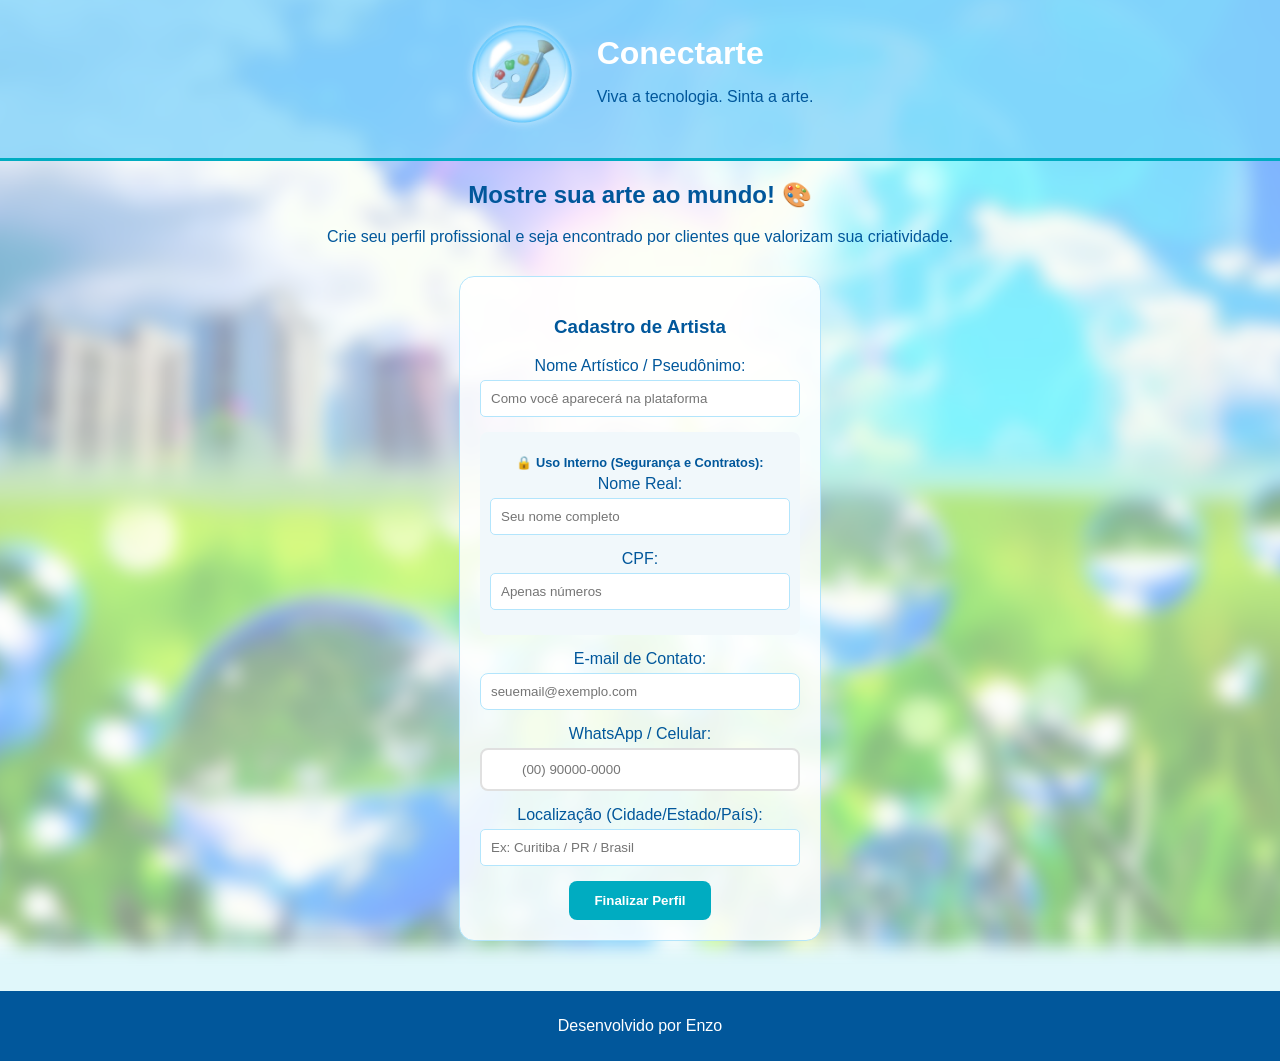
==== cadastro-artista.html @ d7d666f0 "Adição de arquivos" ====
<!DOCTYPE html>
<html lang="pt-br">

<head>
    <meta charset="UTF-8">
    <title>Conectarte - Início</title>
    <link rel="stylesheet" href="CSS/index.css">
    <link rel="stylesheet" href="CSS/style.css">
</head>

<body>
    <div id="fundo-site"></div>
    <div id="cabecalho">
        <img src="Imagens/logo_conectarte.png" alt="Logo Conectarte" class="logo">
        <div class="texto-cabecalho">
            <h1>Conectarte</h1>
            <p>Viva a tecnologia. Sinta a arte.</p>
        </div>
    </div>

    <div id="conteudo-principal">
        <div class="texto-apresentacao">
            <h2>Mostre sua arte ao mundo! 🎨</h2>
            <p>Crie seu perfil profissional e seja encontrado por clientes que valorizam sua criatividade.</p>
        </div>

        <div id="sessao-login">
            <h3>Cadastro de Artista</h3>
            <form action="sucesso.html">
                <label>Nome Artístico / Pseudônimo:</label>
                <input type="text" placeholder="Como você aparecerá na plataforma" required>

                <div style="background-color: #f1f8fb; padding: 10px; border-radius: 8px; margin-bottom: 15px;">
                    <p style="font-size: 0.8rem; color: #01579b; margin-bottom: 5px;"><strong>🔒 Uso Interno (Segurança
                            e Contratos):</strong></p>
                    <label>Nome Real:</label>
                    <input type="text" placeholder="Seu nome completo" required>

                    <label>CPF:</label>
                    <input type="text" pattern="\d{11}" placeholder="Apenas números" required>
                </div>

                <label>E-mail de Contato:</label>
                <input type="email" placeholder="seuemail@exemplo.com" required>

                <label for="whatsapp">WhatsApp / Celular:</label>
                <div class="campo-icone">
                    <input type="tel" id="whatsapp" name="whatsapp" placeholder="(00) 90000-0000"
                        pattern="\(\d{2}\)\s\d{5}-\d{4}" title="Formato esperado: (00) 90000-0000" required>
                </div>

                <label>Localização (Cidade/Estado/País):</label>
                <input type="text" placeholder="Ex: Curitiba / PR / Brasil" required>

                <button type="submit" class="botao-conectar">Finalizar Perfil</button>
            </form>
        </div>
        <div id="rodape">
            <p>Desenvolvido por Enzo</p>
        </div>


</body>

</html>
---- CSS/index.css ----
body {
    font-family: Arial, Helvetica, sans-serif;
    background-color: #e0f7fa;
    color: #01579b;
    margin: 0;
    padding: 0;
    text-align: center;
}

h1 {
    color: #ffffff;
    margin: 10px 0;
}

input[type="submit"] {
    background-color: #00acc1;
    color: white;
    padding: 10px 20px;
    border: none;
    border-radius: 5px;
    cursor: pointer;
    font-weight: bold;
}

input[type="text"],
input[type="email"],
select {
    width: 100%;
    padding: 10px;
    margin-top: 5px;
    margin-bottom: 15px;
    display: inline-block;
    border: 1px solid #b3e5fc;
    border-radius: 8px;
    box-sizing: border-box;
    color: #01579b;
}

table {
    width: 80%;
    margin: 20px auto;
    background-color: rgba(255, 255, 255, 0.7);
    border-collapse: collapse;
}

th {
    background-color: #00acc1;
    color: white;
    padding: 10px;
    border: 1px solid #01579b;
}

td {
    text-align: left;
    padding: 10px;
    border: 1px solid #b3e5fc;
}

#fundo-site {
    position: fixed;
    top: 0;
    left: 0;
    width: 100%;
    height: 100%;
    z-index: -1;
    background-image: linear-gradient(rgba(255, 255, 255, 0.5), rgba(255, 255, 255, 0.5)),
        url('../Imagens/fundo_conectarte.jpg');
    background-size: cover;
    background-position: center;
    background-attachment: fixed;
    filter: blur(8px);
    transform: scale(1.1);
}
---- CSS/style.css ----
.logo {
    width: 110px;
    height: auto;
    margin-bottom: 10px;
    filter: drop-shadow(0px 0px 5px rgba(255, 255, 255, 0.5));
}

.texto-cabecalho {
    text-align: left; 
}

.texto-cabecalho h1 {
    margin: 0;
}

.botoes-nicho {
    display: flex;
    flex-direction: column;
    gap: 15px;
    margin-top: 20px;
}

.botao-conectar {
    background-color: #00acc1; /* O azul que você já usa */
    color: white;
    padding: 12px 25px;
    border: none;             /* Isso remove a borda preta padrão */
    border-radius: 8px;
    cursor: pointer;
    font-weight: bold;
    transition: background 0.3s, transform 0.2s;
    outline: none;            /* Remove a linha de seleção ao clicar */
}

.botao-conectar:hover {
    background-color: #01579b;
    transform: scale(1.02);   /* Dá um leve zoom ao passar o mouse */
}

/* Aplica o estilo em todos os campos de uma vez */
input[type="text"], 
input[type="url"], 
input[type="number"], 
select, 
textarea {
    width: 100%;
    padding: 10px;
    margin-top: 5px;
    margin-bottom: 15px;
    border: 1px solid #b3e5fc; /* Uma borda azul bem clarinha */
    border-radius: 5px;
    background-color: white;
    color: #333;
    font-family: 'Segoe UI', Tahoma, Geneva, Verdana, sans-serif;
    box-sizing: border-box;    /* Garante que o campo não passe do limite da caixa */
}

/* Efeito de foco: quando o usuário clica para digitar */
input:focus, select:focus, textarea:focus {
    border-color: #00acc1;     /* A borda fica do azul do seu tema */
    outline: none;
    box-shadow: 0 0 5px rgba(0, 172, 193, 0.3); /* Um brilho azul suave */
}

/* 1. Esconde o input real de forma que ele ainda funcione para o navegador */
input[type="file"] {
    width: 0.1px;
    height: 0.1px;
    opacity: 0;
    overflow: hidden;
    position: absolute;
    z-index: -1;
}

/* 2. Estiliza o Label para parecer um botão da Conectarte */
.botao-upload {
    display: inline-block;
    width: 100%;
    padding: 12px;
    background-color: #ffffff;
    color: #00acc1;
    border: 2px dashed #00acc1; /* Borda tracejada dá ideia de "solte aqui" */
    border-radius: 8px;
    text-align: center;
    cursor: pointer;
    font-weight: bold;
    transition: all 0.3s;
    box-sizing: border-box;
    margin-bottom: 15px;
}

/* 3. Efeito ao passar o mouse */
.botao-upload:hover {
    background-color: #e0f7fa;
    border-style: solid;
    transform: translateY(-2px);
}

/* 4. Efeito quando o usuário usa o teclado (acessibilidade) */
input[type="file"]:focus + .botao-upload {
    outline: 2px solid #01579b;
}

select, textarea {
    width: 100%;
    padding: 10px;
    margin: 10px 0 20px 0;
    border: 1px solid #ccc;
    border-radius: 5px;
    display: block;
    box-sizing: border-box;
    font-family: inherit;
}

textarea {
    resize: none;
}

.campo-icone {
    width: 100%;
    display: block; /* Evita que ela tente ficar ao lado de outros elementos */
}

/* Estilo específico para o input de WhatsApp */
input[type="tel"] {
    width: 100%;             /* Ocupa toda a largura disponível */
    box-sizing: border-box;  /* ESSENCIAL: Inclui o padding no cálculo da largura */
    padding: 12px 12px 12px 40px; 
    margin-top: 5px;
    margin-bottom: 15px;
    display: block;          /* Garante que ele se comporte como um bloco */
    
    /* Mantenha o resto das suas configurações (border, background-image, etc) */
    border: 2px solid #e0e0e0;
    border-radius: 8px;
    background-image: url('https://cdn-icons-png.flaticon.com/512/733/733585.png');
    background-repeat: no-repeat;
    background-size: 20px;
    background-position: 12px center;
}

/* Efeito quando o usuário clica no campo */
input[type="tel"]:focus {
    border-color: #25D366; /* Cor oficial do WhatsApp */
    box-shadow: 0 0 8px rgba(37, 211, 102, 0.2);
    outline: none;
}

#cabecalho {
    background-color: #81d4fac5;
    padding: 20px 40px;
    border-bottom: 3px solid #00acc1;
    display: flex;          
    flex-direction: row;    
    align-items: center;    
    justify-content: center; 
    gap: 20px;             
}

#sessao-login {
    background-color: rgba(255, 255, 255, 0.849);
    width: 320px;
    margin: 30px auto;
    padding: 20px;
    border-radius: 15px;
    border: 1px solid #b3e5fc;
}

#rodape {
    background-color: #01579b;
    color: white;
    padding: 10px;
    margin-top: 50px;
}
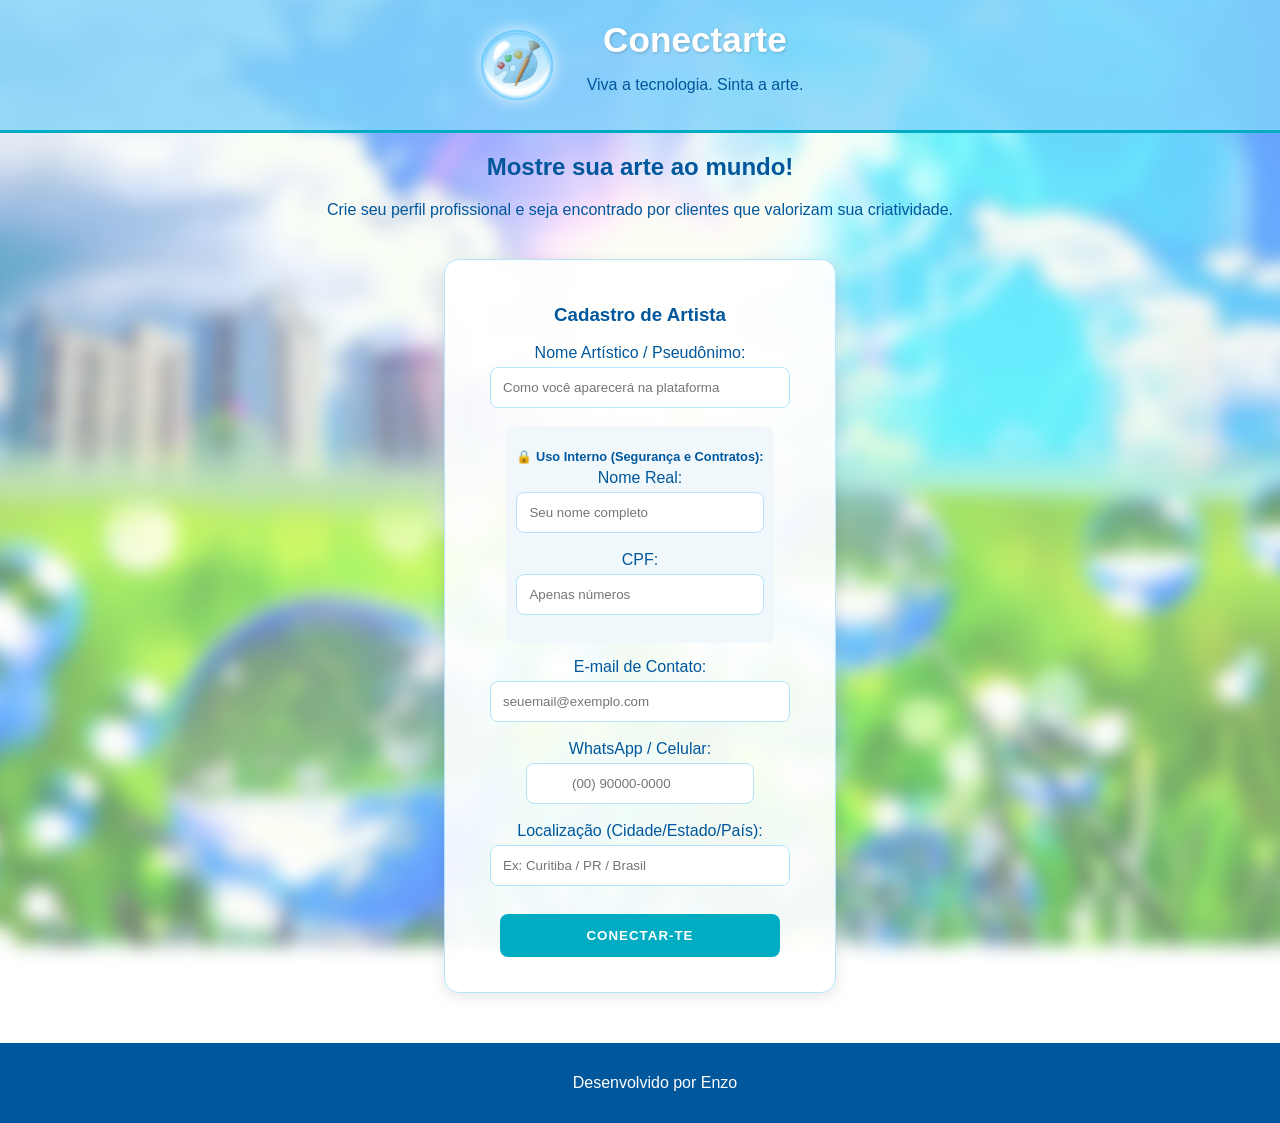
==== commit c125cf9b: "Atualização final dos arquivos do projeto" ====
--- a/cadastro-artista.html
+++ b/cadastro-artista.html
@@ -20,13 +20,13 @@
 
     <div id="conteudo-principal">
         <div class="texto-apresentacao">
-            <h2>Mostre sua arte ao mundo! 🎨</h2>
+            <h2>Mostre sua arte ao mundo!</h2>
             <p>Crie seu perfil profissional e seja encontrado por clientes que valorizam sua criatividade.</p>
         </div>
 
         <div id="sessao-login">
             <h3>Cadastro de Artista</h3>
-            <form action="sucesso.html">
+            <form action="inicio.html">
                 <label>Nome Artístico / Pseudônimo:</label>
                 <input type="text" placeholder="Como você aparecerá na plataforma" required>
 
@@ -52,7 +52,7 @@
                 <label>Localização (Cidade/Estado/País):</label>
                 <input type="text" placeholder="Ex: Curitiba / PR / Brasil" required>
 
-                <button type="submit" class="botao-conectar">Finalizar Perfil</button>
+                <button type="submit" class="botao-conectar">Conectar-te</button>
             </form>
         </div>
         <div id="rodape">
--- a/CSS/index.css
+++ b/CSS/index.css
@@ -1,61 +1,14 @@
+/* Configurações de Base e Tipografia */
 body {
-    font-family: Arial, Helvetica, sans-serif;
-    background-color: #e0f7fa;
-    color: #01579b;
+    font-family: 'Segoe UI', Tahoma, Geneva, Verdana, sans-serif;
     margin: 0;
     padding: 0;
     text-align: center;
+    color: #01579b;
+    overflow-x: hidden;
 }
 
-h1 {
-    color: #ffffff;
-    margin: 10px 0;
-}
-
-input[type="submit"] {
-    background-color: #00acc1;
-    color: white;
-    padding: 10px 20px;
-    border: none;
-    border-radius: 5px;
-    cursor: pointer;
-    font-weight: bold;
-}
-
-input[type="text"],
-input[type="email"],
-select {
-    width: 100%;
-    padding: 10px;
-    margin-top: 5px;
-    margin-bottom: 15px;
-    display: inline-block;
-    border: 1px solid #b3e5fc;
-    border-radius: 8px;
-    box-sizing: border-box;
-    color: #01579b;
-}
-
-table {
-    width: 80%;
-    margin: 20px auto;
-    background-color: rgba(255, 255, 255, 0.7);
-    border-collapse: collapse;
-}
-
-th {
-    background-color: #00acc1;
-    color: white;
-    padding: 10px;
-    border: 1px solid #01579b;
-}
-
-td {
-    text-align: left;
-    padding: 10px;
-    border: 1px solid #b3e5fc;
-}
-
+/* Fundo com efeito Blur (Frutiger Aero Style) */
 #fundo-site {
     position: fixed;
     top: 0;
@@ -63,11 +16,156 @@
     width: 100%;
     height: 100%;
     z-index: -1;
-    background-image: linear-gradient(rgba(255, 255, 255, 0.5), rgba(255, 255, 255, 0.5)),
+    background-image: linear-gradient(rgba(255, 255, 255, 0.4), rgba(255, 255, 255, 0.4)),
         url('../Imagens/fundo_conectarte.jpg');
     background-size: cover;
     background-position: center;
     background-attachment: fixed;
     filter: blur(8px);
-    transform: scale(1.1);
+    transform: scale(1.1); /* Evita bordas brancas no blur */
+}
+
+/* Barra Superior Fixa (LinkedIn/CIEE) */
+.barra-superior {
+    width: 95%; /* Não encosta nas bordas para parecer que flutua */
+    max-width: 1200px;
+    margin: 10px auto;
+    background: rgba(255, 255, 255, 0.25);
+    backdrop-filter: blur(15px); /* Efeito de vidro fosco */
+    -webkit-backdrop-filter: blur(15px);
+    border: 1px solid rgba(255, 255, 255, 0.4);
+    border-radius: 50px; /* Bordas bem arredondadas */
+    position: fixed;
+    top: 0; left: 0; right: 0;
+    z-index: 1000;
+    box-shadow: 0 8px 32px rgba(0, 172, 193, 0.2);
+}
+
+.container-menu {
+    display: flex;
+    justify-content: space-between;
+    align-items: center;
+    padding: 8px 25px;
+}
+
+.emblema-nivel {
+    padding: 5px 15px;
+    border-radius: 20px;
+    font-size: 0.8rem;
+    font-weight: bold;
+    color: white;
+    text-shadow: 1px 1px 2px rgba(0,0,0,0.2);
+}
+
+.agua { background: linear-gradient(to bottom, #4fc3f7, #0288d1); }
+.bolha { background: linear-gradient(to bottom, #81c784, #388e3c); } /* Verde Água */
+.cristalino { background: linear-gradient(to bottom, #ba68c8, #7b1fa2); }
+
+.lista-abas {
+    display: flex;
+    gap: 10px;
+}
+
+.aba-item {
+    text-decoration: none;
+    color: #01579b;
+    font-weight: 600;
+    font-size: 0.9rem;
+    padding: 10px 15px;
+    border-radius: 25px;
+    transition: 0.3s;
+}
+
+.aba-item:hover {
+    background: rgba(255, 255, 255, 0.5);
+    color: #00acc1;
+    box-shadow: inset 0 0 10px rgba(255, 255, 255, 0.8);
+}
+
+.lista-abas a {
+    text-decoration: none;
+    color: #01579b;
+    font-weight: bold;
+    padding: 8px 12px;
+    transition: 0.3s;
+    border-radius: 5px;
+}
+
+.lista-abas a:hover {
+    background-color: #e0f7fa;
+}
+
+/* Cabeçalho da Página (Logo e Título) */
+#cabecalho {
+    background-color: rgba(129, 212, 250, 0.8); /* Mais brilho e transparência */
+    padding: 20px;
+    border-bottom: 3px solid #00acc1;
+    display: flex;
+    align-items: center;
+    justify-content: center;
+    gap: 30px; /* Espaço entre logo e texto */
+}
+
+.logo {
+    width: 80px; /* Tamanho ideal para não ocupar a tela toda */
+    height: auto;
+    filter: drop-shadow(0px 0px 8px rgba(255, 255, 255, 0.8));
+}
+
+.logo-menu {
+    width: 50px; /* Tamanho ideal para não ocupar a tela toda */
+    height: auto;
+    filter: drop-shadow(0px 0px 8px rgba(255, 255, 255, 0.8));
+}
+
+.texto-cabecalho h1 {
+    font-size: 2.2rem;
+    margin: 0;
+    color: #ffffff;
+    text-shadow: 2px 2px 4px rgba(0, 105, 137, 0.3);
+}
+
+.texto-cabecalho h1 {
+    margin: 0;
+    color: #ffffff;
+    text-shadow: 1px 1px 3px rgba(0,0,0,0.2);
+}
+
+table {
+    width: 90%;
+    max-width: 800px;
+    margin: 30px auto;
+    background-color: rgba(255, 255, 255, 0.9); /* Fundo mais sólido para ler melhor */
+    border-collapse: collapse;
+    border-radius: 10px;
+    overflow: hidden; /* Para o arredondamento funcionar */
+    box-shadow: 0 4px 15px rgba(0,0,0,0.1);
+}
+
+th {
+    background-color: #00acc1;
+    color: white;
+    padding: 12px;
+    text-transform: uppercase;
+    font-size: 0.9rem;
+}
+
+td {
+    padding: 12px;
+    border-bottom: 1px solid #e0f7fa;
+    color: #01579b;
+}
+
+tr:hover {
+    background-color: #f1f8fb; /* Efeito ao passar o mouse na linha */
+}
+
+/* Rodapé */
+#rodape {
+    background-color: #01579b;
+    color: white;
+    padding: 15px;
+    margin-top: 50px;
+    position: relative;
+    width: 100%;
 }
--- a/CSS/style.css
+++ b/CSS/style.css
@@ -1,174 +1,283 @@
-.logo {
-    width: 110px;
-    height: auto;
-    margin-bottom: 10px;
-    filter: drop-shadow(0px 0px 5px rgba(255, 255, 255, 0.5));
-}
-
-.texto-cabecalho {
-    text-align: left; 
-}
-
-.texto-cabecalho h1 {
-    margin: 0;
-}
-
-.botoes-nicho {
-    display: flex;
-    flex-direction: column;
-    gap: 15px;
-    margin-top: 20px;
+/* Container do Formulário */
+#sessao-login {
+    background-color: rgba(255, 255, 255, 0.9);
+    width: 340px;
+    margin: 40px auto;
+    /* Aumenta o espaço em cima e embaixo da caixa branca */
+    display: flex;
+    flex-direction: column;
+    align-items: center;
+    /* Garante que o título "Como você deseja se conectar" também centralize */
+    padding: 25px;
+    border-radius: 15px;
+    border: 1px solid #b3e5fc;
+    box-shadow: 0 4px 15px rgba(0, 0, 0, 0.1);
+}
+
+#sessao-login {
+    margin: 40px auto;
+    /* Aumenta o espaço em cima e embaixo da caixa branca */
+    display: flex;
+    flex-direction: column;
+    align-items: center;
+    /* Garante que o título "Como você deseja se conectar" também centralize */
+}
+
+#sessao-login form {
+    display: flex;
+    flex-direction: column;
+    align-items: center; /* Centraliza todos os elementos */
+    width: 100%;
+}
+
+#sessao-login input, 
+#sessao-login select, 
+#sessao-login textarea {
+    width: 100%; 
+    max-width: 300px; /* Evita que fiquem colados na borda da caixa branca */
+    box-sizing: border-box;
+}
+
+#sessao-login .botao-conectar {
+    width: 100%;
+    /* Faz o botão ocupar toda a largura da área interna */
+    max-width: 280px;
+    /* Impede que ele fique largo demais em telas grandes */
+    margin: 10px auto;
+    /* Centraliza na horizontal */
+    display: block;
 }
 
 .botao-conectar {
-    background-color: #00acc1; /* O azul que você já usa */
+    width: 100%;
+    max-width: 300px;
+    margin-top: 10px;
+    display: block;
+}
+
+/* Estilização de Campos de Texto, Email, Tel e Select */
+input[type="text"],
+input[type="email"],
+input[type="url"],
+input[type="number"],
+input[type="tel"],
+select,
+textarea {
+    width: 100%;
+    padding: 12px;
+    margin-top: 5px;
+    margin-bottom: 18px;
+    border: 1px solid #b3e5fc;
+    border-radius: 8px;
+    background-color: white;
+    color: #333;
+    font-family: inherit;
+    box-sizing: border-box;
+    /* Crucial para o tamanho não estourar */
+    display: block;
+    outline: none;
+    transition: 0.3s;
+}
+
+/* Foco nos Campos */
+input:focus,
+select:focus,
+textarea:focus {
+    border-color: #00acc1;
+    box-shadow: 0 0 8px rgba(0, 172, 193, 0.3);
+}
+
+/* Customização do WhatsApp */
+input[type="tel"] {
+    padding-left: 45px;
+    background-image: url('https://cdn-icons-png.flaticon.com/512/733/733585.png');
+    background-repeat: no-repeat;
+    background-size: 20px;
+    background-position: 15px center;
+}
+
+input[type="tel"]:focus {
+    border-color: #25D366;
+    /* Verde WhatsApp */
+    box-shadow: 0 0 8px rgba(37, 211, 102, 0.2);
+}
+
+/* Botões de Ação (Conectar) */
+.botao-conectar,
+input[type="submit"] {
+    background-color: #00acc1;
     color: white;
-    padding: 12px 25px;
-    border: none;             /* Isso remove a borda preta padrão */
+    padding: 14px 25px;
+    border: none;
     border-radius: 8px;
     cursor: pointer;
     font-weight: bold;
+    width: 100%;
     transition: background 0.3s, transform 0.2s;
-    outline: none;            /* Remove a linha de seleção ao clicar */
-}
-
-.botao-conectar:hover {
+    text-transform: uppercase;
+    letter-spacing: 1px;
+}
+
+.botao-conectar:hover,
+input[type="submit"]:hover {
     background-color: #01579b;
-    transform: scale(1.02);   /* Dá um leve zoom ao passar o mouse */
-}
-
-/* Aplica o estilo em todos os campos de uma vez */
-input[type="text"], 
-input[type="url"], 
-input[type="number"], 
-select, 
-textarea {
-    width: 100%;
-    padding: 10px;
-    margin-top: 5px;
-    margin-bottom: 15px;
-    border: 1px solid #b3e5fc; /* Uma borda azul bem clarinha */
-    border-radius: 5px;
-    background-color: white;
-    color: #333;
-    font-family: 'Segoe UI', Tahoma, Geneva, Verdana, sans-serif;
-    box-sizing: border-box;    /* Garante que o campo não passe do limite da caixa */
-}
-
-/* Efeito de foco: quando o usuário clica para digitar */
-input:focus, select:focus, textarea:focus {
-    border-color: #00acc1;     /* A borda fica do azul do seu tema */
-    outline: none;
-    box-shadow: 0 0 5px rgba(0, 172, 193, 0.3); /* Um brilho azul suave */
-}
-
-/* 1. Esconde o input real de forma que ele ainda funcione para o navegador */
+    transform: scale(1.02);
+}
+
+/* Upload de Arquivos Personalizado */
 input[type="file"] {
-    width: 0.1px;
-    height: 0.1px;
-    opacity: 0;
-    overflow: hidden;
-    position: absolute;
-    z-index: -1;
-}
-
-/* 2. Estiliza o Label para parecer um botão da Conectarte */
+    display: none;
+    /* Esconde o botão feio nativo */
+}
+
 .botao-upload {
-    display: inline-block;
-    width: 100%;
-    padding: 12px;
+    display: block;
+    width: 100%;
+    padding: 15px;
     background-color: #ffffff;
     color: #00acc1;
-    border: 2px dashed #00acc1; /* Borda tracejada dá ideia de "solte aqui" */
+    border: 2px dashed #00acc1;
     border-radius: 8px;
     text-align: center;
     cursor: pointer;
     font-weight: bold;
-    transition: all 0.3s;
     box-sizing: border-box;
-    margin-bottom: 15px;
-}
-
-/* 3. Efeito ao passar o mouse */
+    margin-bottom: 20px;
+    transition: 0.3s;
+}
+
 .botao-upload:hover {
     background-color: #e0f7fa;
     border-style: solid;
-    transform: translateY(-2px);
-}
-
-/* 4. Efeito quando o usuário usa o teclado (acessibilidade) */
-input[type="file"]:focus + .botao-upload {
-    outline: 2px solid #01579b;
-}
-
-select, textarea {
-    width: 100%;
-    padding: 10px;
-    margin: 10px 0 20px 0;
-    border: 1px solid #ccc;
-    border-radius: 5px;
-    display: block;
-    box-sizing: border-box;
-    font-family: inherit;
-}
-
+}
+
+/* Ajustes Extras */
 textarea {
     resize: none;
-}
-
-.campo-icone {
-    width: 100%;
-    display: block; /* Evita que ela tente ficar ao lado de outros elementos */
-}
-
-/* Estilo específico para o input de WhatsApp */
-input[type="tel"] {
-    width: 100%;             /* Ocupa toda a largura disponível */
-    box-sizing: border-box;  /* ESSENCIAL: Inclui o padding no cálculo da largura */
-    padding: 12px 12px 12px 40px; 
-    margin-top: 5px;
-    margin-bottom: 15px;
-    display: block;          /* Garante que ele se comporte como um bloco */
-    
-    /* Mantenha o resto das suas configurações (border, background-image, etc) */
-    border: 2px solid #e0e0e0;
-    border-radius: 8px;
-    background-image: url('https://cdn-icons-png.flaticon.com/512/733/733585.png');
-    background-repeat: no-repeat;
-    background-size: 20px;
-    background-position: 12px center;
-}
-
-/* Efeito quando o usuário clica no campo */
-input[type="tel"]:focus {
-    border-color: #25D366; /* Cor oficial do WhatsApp */
-    box-shadow: 0 0 8px rgba(37, 211, 102, 0.2);
-    outline: none;
-}
-
-#cabecalho {
-    background-color: #81d4fac5;
-    padding: 20px 40px;
-    border-bottom: 3px solid #00acc1;
-    display: flex;          
-    flex-direction: row;    
-    align-items: center;    
-    justify-content: center; 
-    gap: 20px;             
-}
-
-#sessao-login {
-    background-color: rgba(255, 255, 255, 0.849);
-    width: 320px;
-    margin: 30px auto;
-    padding: 20px;
-    border-radius: 15px;
+    height: 100px;
+}
+
+.botoes-nicho {
+    display: flex;
+    flex-direction: column;
+    /* Coloca um embaixo do outro */
+    align-items: center;
+    /* Centraliza horizontalmente */
+    justify-content: center;
+    /* Centraliza verticalmente */
+    gap: 20px;
+    /* Espaço entre os botões */
+    width: 100%;
+    /* Ocupa a largura da caixa branca */
+    padding: 10px 0;
+}
+
+.botoes-nicho a {
+    display: block;
+    /* Faz o link se comportar como um bloco sólido */
+    width: 80%;
+    /* Define uma largura fixa e igual para os dois */
+    text-align: center;
+    /* Centraliza o texto dentro do botão */
+    text-decoration: none;
+    background: linear-gradient(135deg, #00acc1, #00838f);
+    color: white;
+    padding: 15px 0;
+    /* Espaçamento interno */
+    border-radius: 50px;
+    font-weight: bold;
+    box-shadow: 0 4px 10px rgba(0, 172, 193, 0.3);
+    transition: 0.3s;
+}
+
+.botoes-nicho a:hover {
+    transform: translateY(-3px);
+    /* Efeito de levante */
+    box-shadow: 0 6px 15px rgba(0, 172, 193, 0.5);
+    background: linear-gradient(135deg, #00bcd4, #00acc1);
+}
+
+.botao-bolha {
+    display: inline-block;
+    text-decoration: none;
+    background: linear-gradient(135deg, #00fbff, #00acc1);
+    color: white;
+    padding: 12px 25px;
+    border-radius: 50px;
+    font-weight: bold;
+    box-shadow: 0 4px 15px rgba(0, 251, 255, 0.4),
+                inset 0 -5px 10px rgba(0, 0, 0, 0.1),
+                inset 0 5px 10px rgba(255, 255, 255, 0.4); /* Brilho de bolha */
+    transition: 0.3s;
+    border: 1px solid rgba(255, 255, 255, 0.3);
+}
+
+.botao-bolha:hover {
+    transform: scale(1.05) translateY(-2px);
+    box-shadow: 0 8px 20px rgba(0, 251, 255, 0.6);
+    filter: brightness(1.1);
+}
+
+/* Título dentro da caixa branca */
+.sessao-escolha h3 {
+    color: #01579b;
+    margin-bottom: 20px;
+    font-size: 1.1rem;
+}
+
+/* Layout do Feed */
+.container-feed {
+    display: flex;
+    justify-content: center;
+    gap: 20px;
+    max-width: 1100px;
+    margin: 80px auto 20px auto; /* 80px para não ficar sob a barra fixa */
+    padding: 0 20px;
+}
+
+.coluna-lateral {
+    flex: 1;
+    max-width: 250px;
+}
+
+.coluna-principal {
+    flex: 2;
+    max-width: 600px;
+}
+
+/* Cards do Feed */
+.card-perfil, .card-post, .card-extra, .caixa-postar {
+    background: rgba(255, 255, 255, 0.9);
     border: 1px solid #b3e5fc;
-}
-
-#rodape {
-    background-color: #01579b;
-    color: white;
-    padding: 10px;
-    margin-top: 50px;
+    border-radius: 12px;
+    padding: 15px;
+    margin-bottom: 20px;
+    text-align: center;
+}
+
+/* Estilo do Selo "Humano" */
+.selo-humano {
+    background-color: #e0f7fa;
+    color: #00acc1;
+    padding: 5px 10px;
+    border-radius: 20px;
+    font-size: 0.8rem;
+    font-weight: bold;
+    display: inline-block;
+    margin: 10px 0;
+}
+
+/* Links e Botões de Sair */
+.botao-sair {
+    text-decoration: none;
+    color: #d32f2f;
+    font-weight: bold;
+    font-size: 0.9rem;
+}
+
+.link-azul {
+    color: #00acc1;
+    text-decoration: none;
+    font-weight: bold;
+    font-size: 0.9rem;
 }
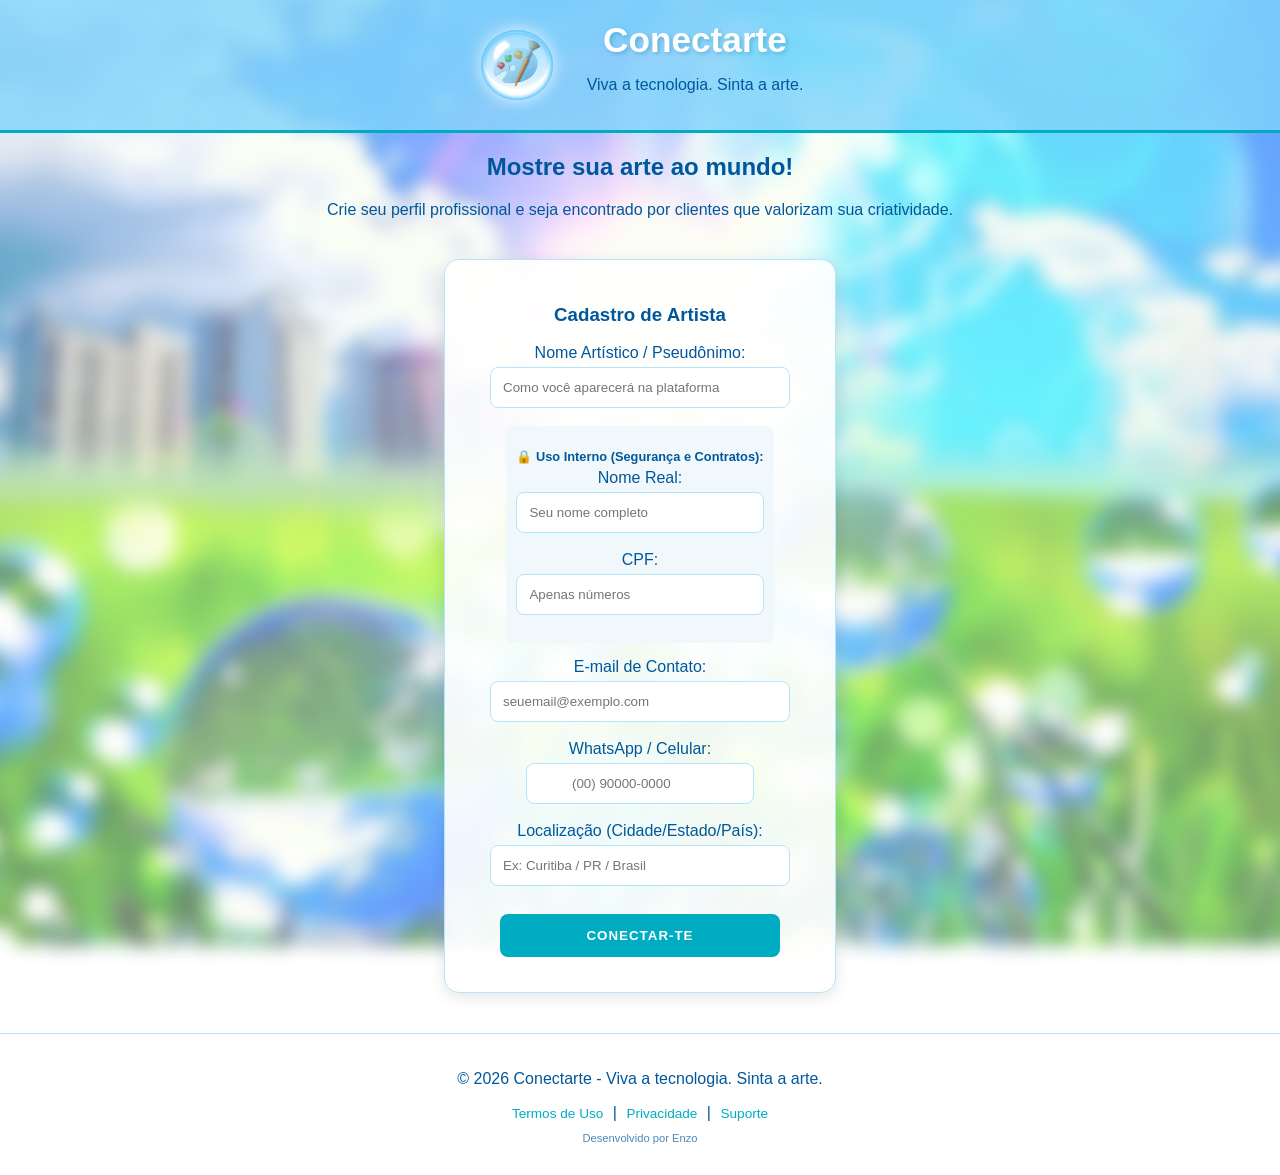
==== commit e0a0abff: "Alterações finais do projeto Mudanças visuais no geral" ====
--- a/cadastro-artista.html
+++ b/cadastro-artista.html
@@ -9,6 +9,7 @@
 </head>
 
 <body>
+    <!--Cabeçalho-->
     <div id="fundo-site"></div>
     <div id="cabecalho">
         <img src="Imagens/logo_conectarte.png" alt="Logo Conectarte" class="logo">
@@ -18,6 +19,7 @@
         </div>
     </div>
 
+    <!--Cadastro-->
     <div id="conteudo-principal">
         <div class="texto-apresentacao">
             <h2>Mostre sua arte ao mundo!</h2>
@@ -56,9 +58,17 @@
             </form>
         </div>
         <div id="rodape">
-            <p>Desenvolvido por Enzo</p>
+            <div class="rodape-conteudo">
+                <p>&copy; 2026 Conectarte - Viva a tecnologia. Sinta a arte.</p>
+                <div class="rodape-links">
+                    <a href="#">Termos de Uso</a> |
+                    <a href="#">Privacidade</a> |
+                    <a href="#">Suporte</a>
+                </div>
+                <p style="font-size: 0.7rem; margin-top: 10px; opacity: 0.7;">Desenvolvido por Enzo</p>
+            </div>
         </div>
-
+    </div>
 
 </body>
 
--- a/CSS/index.css
+++ b/CSS/index.css
@@ -1,14 +1,14 @@
-/* Configurações de Base e Tipografia */
+/* Definições globais de layout, cores de texto e tipografia padrão */
 body {
     font-family: 'Segoe UI', Tahoma, Geneva, Verdana, sans-serif;
     margin: 0;
     padding: 0;
     text-align: center;
-    color: #01579b;
+    color: #01579b; 
     overflow-x: hidden;
 }
 
-/* Fundo com efeito Blur (Frutiger Aero Style) */
+/* Camada de fundo fixa com tratamento visual de desfoque e ajuste de escala */
 #fundo-site {
     position: fixed;
     top: 0;
@@ -21,26 +21,27 @@
     background-size: cover;
     background-position: center;
     background-attachment: fixed;
-    filter: blur(8px);
-    transform: scale(1.1); /* Evita bordas brancas no blur */
+    filter: blur(8px); 
+    transform: scale(1.1); 
 }
 
-/* Barra Superior Fixa (LinkedIn/CIEE) */
+/* Navegação principal suspensa com propriedades de transparência e desfoque de fundo */
 .barra-superior {
-    width: 95%; /* Não encosta nas bordas para parecer que flutua */
+    width: 95%; 
     max-width: 1200px;
     margin: 10px auto;
     background: rgba(255, 255, 255, 0.25);
-    backdrop-filter: blur(15px); /* Efeito de vidro fosco */
+    backdrop-filter: blur(15px); 
     -webkit-backdrop-filter: blur(15px);
     border: 1px solid rgba(255, 255, 255, 0.4);
-    border-radius: 50px; /* Bordas bem arredondadas */
+    border-radius: 50px; 
     position: fixed;
     top: 0; left: 0; right: 0;
     z-index: 1000;
     box-shadow: 0 8px 32px rgba(0, 172, 193, 0.2);
 }
 
+/* Alinhamento flexível dos itens internos do menu superior */
 .container-menu {
     display: flex;
     justify-content: space-between;
@@ -48,6 +49,7 @@
     padding: 8px 25px;
 }
 
+/* Identificadores visuais de categoria com sombras internas para legibilidade */
 .emblema-nivel {
     padding: 5px 15px;
     border-radius: 20px;
@@ -57,15 +59,18 @@
     text-shadow: 1px 1px 2px rgba(0,0,0,0.2);
 }
 
+/* Variações de cores em gradiente para os níveis de usuário */
 .agua { background: linear-gradient(to bottom, #4fc3f7, #0288d1); }
-.bolha { background: linear-gradient(to bottom, #81c784, #388e3c); } /* Verde Água */
+.bolha { background: linear-gradient(to bottom, #81c784, #388e3c); }
 .cristalino { background: linear-gradient(to bottom, #ba68c8, #7b1fa2); }
 
+/* Estrutura de lista horizontal para os links de navegação */
 .lista-abas {
     display: flex;
     gap: 10px;
 }
 
+/* Estilização individual dos links com transição suave de cores e sombras */
 .aba-item {
     text-decoration: none;
     color: #01579b;
@@ -76,12 +81,14 @@
     transition: 0.3s;
 }
 
+/* Estado de interação para realce visual ao passar o mouse nos itens do menu */
 .aba-item:hover {
     background: rgba(255, 255, 255, 0.5);
     color: #00acc1;
     box-shadow: inset 0 0 10px rgba(255, 255, 255, 0.8);
 }
 
+/* Ajustes gerais de espaçamento e bordas para links dentro da lista */
 .lista-abas a {
     text-decoration: none;
     color: #01579b;
@@ -95,29 +102,31 @@
     background-color: #e0f7fa;
 }
 
-/* Cabeçalho da Página (Logo e Título) */
+/* Seção de identidade do site com alinhamento central e borda de destaque inferior */
 #cabecalho {
-    background-color: rgba(129, 212, 250, 0.8); /* Mais brilho e transparência */
+    background-color: rgba(129, 212, 250, 0.8); 
     padding: 20px;
     border-bottom: 3px solid #00acc1;
     display: flex;
     align-items: center;
     justify-content: center;
-    gap: 30px; /* Espaço entre logo e texto */
+    gap: 30px; 
 }
 
+/* Controle de dimensões e brilho externo para as imagens de logotipo */
 .logo {
-    width: 80px; /* Tamanho ideal para não ocupar a tela toda */
+    width: 80px; 
     height: auto;
     filter: drop-shadow(0px 0px 8px rgba(255, 255, 255, 0.8));
 }
 
 .logo-menu {
-    width: 50px; /* Tamanho ideal para não ocupar a tela toda */
+    width: 50px; 
     height: auto;
     filter: drop-shadow(0px 0px 8px rgba(255, 255, 255, 0.8));
 }
 
+/* Formatação do título principal com sombreamento para contraste sobre o azul */
 .texto-cabecalho h1 {
     font-size: 2.2rem;
     margin: 0;
@@ -125,23 +134,19 @@
     text-shadow: 2px 2px 4px rgba(0, 105, 137, 0.3);
 }
 
-.texto-cabecalho h1 {
-    margin: 0;
-    color: #ffffff;
-    text-shadow: 1px 1px 3px rgba(0,0,0,0.2);
-}
-
+/* Formatação de tabelas de dados com cantos arredondados e elevação suave */
 table {
     width: 90%;
     max-width: 800px;
     margin: 30px auto;
-    background-color: rgba(255, 255, 255, 0.9); /* Fundo mais sólido para ler melhor */
+    background-color: rgba(255, 255, 255, 0.9); 
     border-collapse: collapse;
     border-radius: 10px;
-    overflow: hidden; /* Para o arredondamento funcionar */
+    overflow: hidden; 
     box-shadow: 0 4px 15px rgba(0,0,0,0.1);
 }
 
+/* Estilo para cabeçalhos de tabela com caixa alta e fundo sólido */
 th {
     background-color: #00acc1;
     color: white;
@@ -150,17 +155,19 @@
     font-size: 0.9rem;
 }
 
+/* Estilo para células de dados com separadores horizontais suaves */
 td {
     padding: 12px;
     border-bottom: 1px solid #e0f7fa;
     color: #01579b;
 }
 
+/* Indicador visual de linha ativa para facilitar a leitura de dados */
 tr:hover {
-    background-color: #f1f8fb; /* Efeito ao passar o mouse na linha */
+    background-color: #f1f8fb; 
 }
 
-/* Rodapé */
+/* Área de encerramento da página com preenchimento total da largura */
 #rodape {
     background-color: #01579b;
     color: white;
--- a/CSS/style.css
+++ b/CSS/style.css
@@ -1,53 +1,43 @@
-/* Container do Formulário */
+/* Bloco centralizador do formulário com transparência e bordas arredondadas */
 #sessao-login {
     background-color: rgba(255, 255, 255, 0.9);
     width: 340px;
     margin: 40px auto;
-    /* Aumenta o espaço em cima e embaixo da caixa branca */
     display: flex;
     flex-direction: column;
     align-items: center;
-    /* Garante que o título "Como você deseja se conectar" também centralize */
     padding: 25px;
     border-radius: 15px;
     border: 1px solid #b3e5fc;
     box-shadow: 0 4px 15px rgba(0, 0, 0, 0.1);
 }
 
-#sessao-login {
-    margin: 40px auto;
-    /* Aumenta o espaço em cima e embaixo da caixa branca */
+/* Alinhamento vertical dos elementos internos do formulário */
+#sessao-login form {
     display: flex;
     flex-direction: column;
     align-items: center;
-    /* Garante que o título "Como você deseja se conectar" também centralize */
-}
-
-#sessao-login form {
-    display: flex;
-    flex-direction: column;
-    align-items: center; /* Centraliza todos os elementos */
-    width: 100%;
-}
-
-#sessao-login input, 
-#sessao-login select, 
+    width: 100%;
+}
+
+/* Padronização de largura máxima para campos de entrada de dados */
+#sessao-login input,
+#sessao-login select,
 #sessao-login textarea {
-    width: 100%; 
-    max-width: 300px; /* Evita que fiquem colados na borda da caixa branca */
+    width: 100%;
+    max-width: 300px;
     box-sizing: border-box;
 }
 
+/* Ajuste específico de largura para botões dentro da sessão de login */
 #sessao-login .botao-conectar {
     width: 100%;
-    /* Faz o botão ocupar toda a largura da área interna */
     max-width: 280px;
-    /* Impede que ele fique largo demais em telas grandes */
     margin: 10px auto;
-    /* Centraliza na horizontal */
-    display: block;
-}
-
+    display: block;
+}
+
+/* Definição geral de comportamento de bloco para botões de conexão */
 .botao-conectar {
     width: 100%;
     max-width: 300px;
@@ -55,7 +45,7 @@
     display: block;
 }
 
-/* Estilização de Campos de Texto, Email, Tel e Select */
+/* Estilização universal de campos de texto e seleção com transições suaves */
 input[type="text"],
 input[type="email"],
 input[type="url"],
@@ -73,13 +63,12 @@
     color: #333;
     font-family: inherit;
     box-sizing: border-box;
-    /* Crucial para o tamanho não estourar */
     display: block;
     outline: none;
     transition: 0.3s;
 }
 
-/* Foco nos Campos */
+/* Realce visual de foco com mudança de cor e brilho externo */
 input:focus,
 select:focus,
 textarea:focus {
@@ -87,7 +76,7 @@
     box-shadow: 0 0 8px rgba(0, 172, 193, 0.3);
 }
 
-/* Customização do WhatsApp */
+/* Estilização do campo telefônico com ícone de rede social integrado ao fundo */
 input[type="tel"] {
     padding-left: 45px;
     background-image: url('https://cdn-icons-png.flaticon.com/512/733/733585.png');
@@ -96,13 +85,13 @@
     background-position: 15px center;
 }
 
+/* Mudança de cor temática para o foco no campo de WhatsApp */
 input[type="tel"]:focus {
     border-color: #25D366;
-    /* Verde WhatsApp */
     box-shadow: 0 0 8px rgba(37, 211, 102, 0.2);
 }
 
-/* Botões de Ação (Conectar) */
+/* Design dos botões de ação principal com tipografia em caixa alta */
 .botao-conectar,
 input[type="submit"] {
     background-color: #00acc1;
@@ -118,18 +107,19 @@
     letter-spacing: 1px;
 }
 
+/* Efeito de profundidade e alteração de tonalidade ao pairar o mouse */
 .botao-conectar:hover,
 input[type="submit"]:hover {
     background-color: #01579b;
     transform: scale(1.02);
 }
 
-/* Upload de Arquivos Personalizado */
+/* Ocultação do seletor de arquivo padrão do navegador */
 input[type="file"] {
     display: none;
-    /* Esconde o botão feio nativo */
-}
-
+}
+
+/* Estilização customizada da área de upload com bordas tracejadas */
 .botao-upload {
     display: block;
     width: 100%;
@@ -146,116 +136,127 @@
     transition: 0.3s;
 }
 
+/* Feedback visual para área de upload ativa */
 .botao-upload:hover {
     background-color: #e0f7fa;
     border-style: solid;
 }
 
-/* Ajustes Extras */
+/* Bloqueio de redimensionamento e definição de altura fixa para caixas de texto */
 textarea {
     resize: none;
     height: 100px;
 }
 
+/* Organizador flexível para botões de escolha de perfil (nicho) */
 .botoes-nicho {
     display: flex;
     flex-direction: column;
-    /* Coloca um embaixo do outro */
     align-items: center;
-    /* Centraliza horizontalmente */
     justify-content: center;
-    /* Centraliza verticalmente */
     gap: 20px;
-    /* Espaço entre os botões */
-    width: 100%;
-    /* Ocupa a largura da caixa branca */
+    width: 100%;
     padding: 10px 0;
 }
 
+/* Estilização dos links de nicho com gradiente linear e formato de pílula */
 .botoes-nicho a {
     display: block;
-    /* Faz o link se comportar como um bloco sólido */
     width: 80%;
-    /* Define uma largura fixa e igual para os dois */
     text-align: center;
-    /* Centraliza o texto dentro do botão */
     text-decoration: none;
     background: linear-gradient(135deg, #00acc1, #00838f);
     color: white;
     padding: 15px 0;
-    /* Espaçamento interno */
     border-radius: 50px;
     font-weight: bold;
     box-shadow: 0 4px 10px rgba(0, 172, 193, 0.3);
     transition: 0.3s;
 }
 
+/* Animação de flutuação e intensificação do brilho ao interagir com as opções de nicho */
 .botoes-nicho a:hover {
     transform: translateY(-3px);
-    /* Efeito de levante */
     box-shadow: 0 6px 15px rgba(0, 172, 193, 0.5);
     background: linear-gradient(135deg, #00bcd4, #00acc1);
 }
 
-.botao-bolha {
-    display: inline-block;
+/* Estilização dos botões das colunas laterais com estética de pílula e gradiente profundo */
+.botao-padrao-sidebar {
+    display: block;
+    width: 90%;
+    margin: 10px auto;
+    padding: 12px 0;
+    text-align: center;
     text-decoration: none;
-    background: linear-gradient(135deg, #00fbff, #00acc1);
+    font-weight: bold;
+    border-radius: 25px;
+    background: linear-gradient(135deg, #00acc1, #01579b);
     color: white;
-    padding: 12px 25px;
-    border-radius: 50px;
-    font-weight: bold;
-    box-shadow: 0 4px 15px rgba(0, 251, 255, 0.4),
-                inset 0 -5px 10px rgba(0, 0, 0, 0.1),
-                inset 0 5px 10px rgba(255, 255, 255, 0.4); /* Brilho de bolha */
-    transition: 0.3s;
-    border: 1px solid rgba(255, 255, 255, 0.3);
-}
-
-.botao-bolha:hover {
-    transform: scale(1.05) translateY(-2px);
-    box-shadow: 0 8px 20px rgba(0, 251, 255, 0.6);
+    border: none;
+    cursor: pointer;
+    transition: 0.3s;
+}
+
+/* Feedback visual de escala e aumento de luminosidade no hover */
+.botao-padrao-sidebar:hover {
+    transform: scale(1.02);
     filter: brightness(1.1);
 }
 
-/* Título dentro da caixa branca */
+/* Formatação do texto de chamada dentro do container de seleção */
 .sessao-escolha h3 {
     color: #01579b;
     margin-bottom: 20px;
     font-size: 1.1rem;
 }
 
-/* Layout do Feed */
+/* Configuração do contêiner principal usando Flexbox para organizar o dashboard */
 .container-feed {
     display: flex;
     justify-content: center;
     gap: 20px;
-    max-width: 1100px;
-    margin: 80px auto 20px auto; /* 80px para não ficar sob a barra fixa */
+    max-width: 1200px;
+    margin-top: 110px;
     padding: 0 20px;
 }
 
+/* Definição de proporções: as laterais ocupam 1 fração do espaço disponível */
 .coluna-lateral {
     flex: 1;
-    max-width: 250px;
-}
-
+    max-width: 280px;
+    min-width: 220px;
+}
+
+/* A coluna central ocupa o dobro do espaço das laterais (proporção 2:1) */
 .coluna-principal {
     flex: 2;
     max-width: 600px;
 }
 
-/* Cards do Feed */
-.card-perfil, .card-post, .card-extra, .caixa-postar {
+/* Estilização padronizada para todos os cartões de conteúdo da interface */
+.card-perfil,
+.card-post,
+.card-extra,
+.caixa-postar {
     background: rgba(255, 255, 255, 0.9);
     border: 1px solid #b3e5fc;
-    border-radius: 12px;
-    padding: 15px;
+    border-radius: 15px;
+    padding: 20px;
     margin-bottom: 20px;
-    text-align: center;
-}
-
-/* Estilo do Selo "Humano" */
+    text-align: left;
+    box-shadow: 0 4px 15px rgba(0, 172, 193, 0.1);
+}
+
+/* Espaçamento e tipografia para itens de listagem de prazos */
+.item-prazo {
+    padding: 8px 12px;
+    border-radius: 8px;
+    margin-bottom: 10px;
+    font-size: 0.9rem;
+}
+
+/* Componente de etiqueta para destacar conteúdo produzido por humanos */
 .selo-humano {
     background-color: #e0f7fa;
     color: #00acc1;
@@ -267,17 +268,82 @@
     margin: 10px 0;
 }
 
-/* Links e Botões de Sair */
-.botao-sair {
-    text-decoration: none;
-    color: #d32f2f;
-    font-weight: bold;
-    font-size: 0.9rem;
-}
-
+/* Estilo para hiperlinks de destaque com a cor identidade do projeto */
 .link-azul {
     color: #00acc1;
     text-decoration: none;
     font-weight: bold;
     font-size: 0.9rem;
+}
+
+/* Reiteração das proporções das colunas para garantir hierarquia visual */
+.coluna-lateral {
+    flex: 1;
+    max-width: 280px;
+    min-width: 200px;
+}
+
+.coluna-principal {
+    flex: 2;
+    max-width: 650px;
+}
+
+/* Alerta visual para prazos críticos usando tons de laranja */
+.urgente {
+    background: rgba(255, 167, 38, 0.15);
+    border-left: 4px solid #ffa726;
+}
+
+/* Indicador visual para prazos confortáveis usando tons de verde */
+.tranquilo {
+    background: rgba(129, 199, 132, 0.15);
+    border-left: 4px solid #81c784;
+}
+
+/* Media Query: Reorganiza o layout de 3 colunas para 1 coluna em dispositivos móveis */
+@media (max-width: 900px) {
+    .container-feed {
+        flex-direction: column;
+        align-items: center;
+    }
+
+    .coluna-lateral,
+    .coluna-principal {
+        max-width: 100%;
+        width: 100%;
+    }
+}
+
+/* Seletores de suporte para garantir a integridade do modelo de caixas */
+.coluna-lateral {
+    flex: 1;
+    max-width: 280px;
+}
+
+.coluna-principal {
+    flex: 2;
+    max-width: 600px;
+}
+
+/* --- ESTILO DO RODAPÉ --- */
+#rodape {
+    width: 100%;
+    background: rgba(255, 255, 255, 0.8);
+    backdrop-filter: blur(5px); /* Efeito de vidro */
+    border-top: 1px solid #b3e5fc;
+    padding: 20px 0;
+    margin-top: 40px;
+    color: #01579b;
+}
+
+.rodape-links a {
+    color: #00acc1;
+    text-decoration: none;
+    font-size: 0.85rem;
+    margin: 0 5px;
+    transition: 0.3s;
+}
+
+.rodape-links a:hover {
+    text-decoration: underline;
 }
